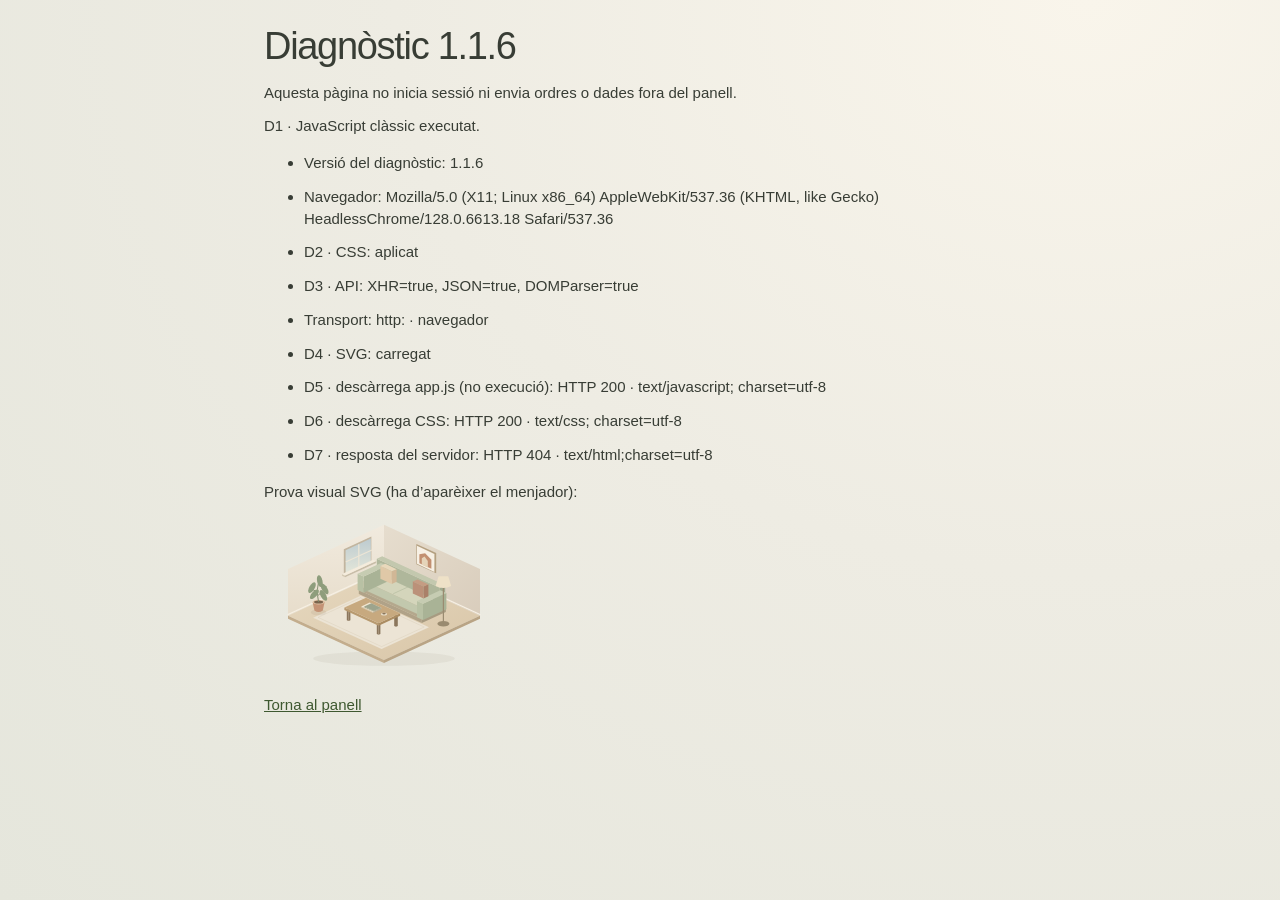
==== glass_rooms/www/diagnostics.html @ 0fcc05b3 "Release Glass Rooms 1.1.6: "Nit càlida" redesign of the iPad app The native iOS 9 client is redesign" ====
<!doctype html>
<html lang="ca">
<head>
  <meta charset="utf-8">
  <meta name="viewport" content="width=device-width, initial-scale=1">
  <title>Glass Rooms · Diagnòstic 1.1.6</title>
  <link rel="stylesheet" href="./style.css?v=1.1.6">
</head>
<body>
  <main class="diagnostics">
    <h1>Diagnòstic 1.1.6</h1>
    <p>Aquesta pàgina no inicia sessió ni envia ordres o dades fora del panell.</p>
    <p id="diagnostic-js">D0 · L’script de diagnòstic encara no s’ha executat.</p>
    <div id="css-probe" aria-hidden="true"></div>
    <ul id="diagnostic-results"></ul>
    <p>Prova visual SVG (ha d’aparèixer el menjador):</p>
    <img id="diagnostic-image" src="./assets/menjador.svg" width="240" height="162" alt="Menjador">
    <p><a href="./?v=1.1.6">Torna al panell</a></p>
    <noscript><p>JavaScript està desactivat per a aquesta pàgina.</p></noscript>
  </main>
  <script src="./diagnostics.js?v=1.1.6"></script>
</body>
</html>
---- glass_rooms/www/style.css ----
/* Safari 9.3.5 baseline: floats, block layout, explicit native-control reset. */
main, header, nav, aside, section, footer { display: block; }
[hidden] { display: none !important; }
#css-probe { position: absolute; width: 9px; height: 0; overflow: hidden; visibility: hidden; }
.boot-status { padding: 16px; margin: 12px 12px 12px 100px; background: #fff2d8; color: #593d18; }
* { box-sizing: border-box; }
html { height: 100%; min-height: 100%; background: #eeeae1; }
body { margin: 0; color: #383d35; background: #eeeae1; background: radial-gradient(ellipse at 85% 0%, #f9f5eb 0%, #eeece3 45%, #e5e6dc 100%); font-family: -apple-system, BlinkMacSystemFont, "Helvetica Neue", Arial, sans-serif; font-size: 15px; line-height: 1.45; -webkit-text-size-adjust: 100%; min-height: 100%; }
.panel-page,.panel-page body { height: 100%; overflow: hidden; }
button,input,select { font: inherit; }
button { color: inherit; cursor: pointer; -webkit-tap-highlight-color: rgba(97,116,83,.12); }
button,a,input,select { touch-action: manipulation; }
button { -webkit-appearance: none; appearance: none; border: 0; background: none; border-radius: 0; margin: 0; padding: 0; font-size: 15px; line-height: 1.45; white-space: normal; overflow: visible; }
button:disabled { cursor: default; opacity: .52; }
button:focus, input:focus, select:focus, a:focus { outline: 2px solid #7b8b66; outline-offset: 3px; }
button::-moz-focus-inner { border: 0; }
input,select { max-width: 100%; }
h1,h2,h3,p { margin: 0; }
h1,h2 { font-weight: 400; letter-spacing: -1.3px; }
h1 { font-size: 38px; line-height: 1.2; }
h2 { font-size: 28px; }
h3 { font-size: 17px; font-weight: 500; }
.hidden { display: none !important; }
.icon { width: 23px; height: 23px; display: inline-block; vertical-align: middle; line-height: 1; }
.icon svg { width: 100%; height: 100%; fill: none; stroke: currentColor; stroke-width: 1.5; stroke-linecap: round; stroke-linejoin: round; }
.rail { width: 90px; height: 100%; position: fixed; left: 0; top: 0; z-index: 5; background: rgba(249,248,240,.6); border-right: 1px solid rgba(255,255,255,.65); padding: 33px 12px; }
.brand-mark { width: 30px; height: 32px; margin: 0 auto 49px; overflow: hidden; -webkit-transform: rotate(-5deg); transform: rotate(-5deg); }
.brand-mark span { width: 12px; height: 13px; float: left; margin: 1px; border: 1px solid #747c65; border-radius: 4px; background: rgba(123,139,102,.12); }
.brand-mark span:nth-child(2) { background: #889477; }
.nav-button { width: 64px; height: 65px; margin-bottom: 13px; display: block; border-radius: 17px; color: #7c8174; }
.nav-button .icon { width: 23px; height: 23px; }
.nav-label { display: block; margin-top: 4px; font-size: 10px; letter-spacing: .2px; }
.nav-button.active { color: #4e5b40; background: #e0e5d6; box-shadow: inset 0 1px 0 rgba(255,255,255,.8); }
.rail-settings { position: absolute; bottom: 18px; }
#main { display: flex; flex-direction: column; height: 100%; max-width: 1610px; padding: 28px 46px 20px; margin-left: 90px; overflow: hidden; outline: none; }
.topbar,.page-footer { flex: 0 0 auto; }
#view { flex: 1 1 auto; min-height: 0; overflow-y: auto; -webkit-overflow-scrolling: touch; }
.topbar { min-height: 110px; position: relative; display: flex; justify-content: space-between; align-items: flex-start; }
.clock-block { position: relative; flex: 0 0 auto; text-align: right; }
.clock-block time { font-size: 30px; font-weight: 300; letter-spacing: -1px; font-variant-numeric: tabular-nums; }
.clock-block #date { display: block; font-size: 11px; color: #818577; margin-top: -2px; }
.time-icon { display: inline-block; color: #939477; width: 44px; height: 44px; margin: 0 3px 0 0; vertical-align: middle; border-radius: 12px; }
.time-icon:hover { background: rgba(123,139,102,.12); }
.time-icon .icon { width: 23px; height: 23px; }
.heading-row { position: static; margin: 0; }
.heading-row .eyebrow { display: none; }
.eyebrow { color: #8a8e7d; font-size: 10px; letter-spacing: 2.4px; font-weight: 600; margin-bottom: 11px; }
.page-subtitle { color: #858a7e; font-size: 14px; margin-top: 9px; }
.outline-button { min-height: 46px; padding: 10px 17px; border: 1px solid #cbd0bf; border-radius: 14px; background: rgba(255,255,255,.23); font-size: 12px; }
.outline-button .icon { width: 17px; height: 17px; margin-right: 9px; }
.status-dot { display: inline-block; width: 6px; height: 6px; border-radius: 50%; background: #b99b64; margin-right: 8px; vertical-align: middle; }
.section-label { color: #777d6d; font-size: 11px; letter-spacing: 1.7px; font-weight: 500; margin-bottom: 14px; }
.section-label span { float: right; color: #969b8c; font-size: 10px; letter-spacing: .4px; font-weight: 400; }
.room-grid { margin: 0 -8px; }
.room-grid:after, .summary-grid:after { content: ""; display: table; clear: both; }
.room-wrap { float: left; width: 25%; padding: 0 8px 16px; vertical-align: top; }
.room-card { width: 100%; height: 244px; display: block; text-align: left; border-radius: 20px; background: rgba(250,249,242,.74); border: 1px solid rgba(255,255,255,.86); box-shadow: 0 6px 15px rgba(70,78,56,.025); padding: 16px 17px 13px; position: relative; overflow: hidden; }
.room-card:hover { background: rgba(255,255,250,.92); }
.room-title { font-size: 17px; font-weight: 500; letter-spacing: -.2px; position: relative; z-index: 1; }
.room-art { display: block; width: 100%; height: 154px;  margin: -3px auto -1px; }
.room-meta { padding-top: 8px; border-top: 1px solid rgba(182,190,166,.22); font-size: 10px; color: #8d927f; white-space: nowrap; }
.room-meta .status-dot { width: 5px; height: 5px; margin-right: 6px; background: #a4ab94; }
.room-meta.has-issue .status-dot { background: #b9955a; }
.room-meta.has-issue { color: #92794c; }
.page-footer { margin: 11px 0 0; color: #919785; font-size: 10px; overflow: hidden; letter-spacing: .2px; }
.page-footer>span:last-child { float: right; padding-top: 4px; }
.footer-leaf { font-size: 22px; vertical-align: -2px; margin-right: 5px; color: #7c8b68; }
.summary-grid { margin: 0 -8px 10px; }
.summary-wrap { float: left; padding: 0 8px 16px; width: 50%; vertical-align: top; }
.summary-card { width: 100%; min-height: 133px; text-align: left; border-radius: 20px; background: rgba(250,249,242,.74); border: 1px solid rgba(255,255,255,.8); padding: 22px; }
.summary-card .icon { color: #89947a; margin-right: 10px; }
.summary-card h3 { display: inline-block; }
.summary-value { font-size: 25px; font-weight: 300; letter-spacing: -.5px; display: block; padding: 12px 0 2px; }
.summary-note { color: #858c79; font-size: 12px; }
.climate-grid { margin: 0 -8px; }
.climate-grid:after { content: ""; display: table; clear: both; }
.climate-card { float: left; width: calc(50% - 16px); margin: 0 8px 16px; padding: 22px; border: 1px solid #dce2d2; border-radius: 20px; background: #f8f8f0; }
.climate-room { margin-bottom: 13px; font-size: 19px; }
.climate-reading { min-height: 84px; position: relative; padding: 11px 0 11px 34px; border-top: 1px solid #e1e5d9; }
.climate-reading .icon { position: absolute; left: 0; top: 14px; color: #758c84; }
.climate-kind { display: block; color: #7e897c; font-size: 12px; }
.climate-value { display: block; font-size: 28px; font-weight: 400; line-height: 1.2; font-variant-numeric: tabular-nums; }
.climate-name,.climate-issue { display: block; color: #8b927f; font-size: 11px; }
.climate-issue { color: #a47848; }
.climate-periods { margin: 0 8px 16px; }
.climate-period { min-height: 42px; min-width: 70px; margin: 0 8px 4px 0; padding: 8px 14px; border: 1px solid #cbd2c4; border-radius: 11px; background: #f8f8f0; color: #52634f; font-size: 13px; }
.climate-period.selected { background: #dfe9da; border-color: #91aa8d; font-weight: 600; }
.climate-chart { margin: 14px 0 0 -34px; padding: 12px 12px 4px; border: 1px solid #e1e5d9; border-radius: 13px; background: #fdfdf8; }
.climate-plot { display: block; width: 100%; height: 115px; overflow: visible; }
.climate-axis { stroke: #d5ddd2; stroke-width: 1; }
.climate-line { fill: none; stroke-width: 2.5; stroke-linecap: round; stroke-linejoin: round; }
.temperature-line { stroke: #bd7958; }
.humidity-line { stroke: #668ca1; }
.climate-marker { fill: #fff; stroke: #546e67; stroke-width: 2; }
.climate-chart-endpoints { display: flex; justify-content: space-between; color: #7e897c; font-size: 10px; }
.climate-selected { min-height: 20px; margin: 10px 0 2px; color: #4d6258; font-size: 12px; font-variant-numeric: tabular-nums; }
.climate-slider { display: block; width: 100%; height: 32px; margin: 0; }
.climate-chart-message { min-height: 40px; color: #7e897c; font-size: 12px; }
.device-list { list-style: none; padding: 0; margin: 0; }
.device-item { padding: 18px 0; border-bottom: 1px solid #dce0d3; }
.device-name { font-size: 15px; font-weight: 500; padding-right: 5px; }
.device-state { color: #788669; font-size: 12px; padding: 5px 0; }
.device-state.issue { color: #ab8152; }
.device-note { color: #8b907f; font-size: 12px; line-height: 1.6; }
.entity-id { font-size: 10px; color: #909582; word-break: break-all; display: block; margin-top: 5px; }
.group-badge { font-size: 9px; text-transform: uppercase; background: #e1e6d8; padding: 3px 6px; border-radius: 4px; margin-left: 5px; letter-spacing: .6px; }
.controls { margin-top: 9px; }
.action-button { min-height: 46px; border: 1px solid #bdc6af; border-radius: 10px; padding: 10px 14px; margin: 4px 6px 4px 0; background: #e7ebdf; font-size: 12px; }
.action-button:disabled { background: #eeeee7; border-color: #d1d5c9; }
.control-label { display: block; font-size: 12px; margin: 12px 0 6px; }
.range-row { position: relative; padding-right: 92px; min-height: 54px; }
.range-row input[type=range] { width: 100%; min-height: 44px; display: block; margin: 0; }
.range-row button { position: absolute; right: 0; top: 0; width: 82px; margin: 0; }
select,input[type=password] { min-height: 46px; padding: 10px 12px; border: 1px solid #c2cab6; border-radius: 10px; background: #f9faf3; color: #47513e; font-size: 16px; }
select { width: 100%; margin: 4px 0; }
.modal-layer { position: fixed; z-index: 20; left: 0; top: 0; right: 0; bottom: 0; }
.modal-backdrop { position: absolute; left: 0; top: 0; right: 0; bottom: 0; background: rgba(39,49,35,.24); }
.drawer { position: absolute; right: 18px; top: 18px; bottom: 18px; width: 440px; background: #f3f4eb; border: 1px solid #fff; border-radius: 25px; box-shadow: 0 20px 70px rgba(43,54,37,.13); overflow: hidden; }
.drawer.room-modal { width: 680px; max-width: calc(100% - 36px); height: 80vh; max-height: calc(100% - 36px); top: 50%; right: auto; bottom: auto; left: 50%; -webkit-transform: translate(-50%,-50%); transform: translate(-50%,-50%); }
.drawer-head { position: absolute; left: 0; right: 0; top: 0; height: 110px; padding: 26px 26px 18px; border-bottom: 1px solid #dee2d5; }
.drawer-head .eyebrow { margin-bottom: 8px; }
.drawer-head h2 { padding-right: 35px; }
.drawer-content { position: absolute; top: 110px; bottom: 0; left: 0; right: 0; overflow-y: auto; -webkit-overflow-scrolling: touch; padding: 0 26px 28px; }
.icon-button { width: 46px; height: 46px; border-radius: 50%; background: #e7eadd; position: absolute; right: 18px; top: 30px; }
.drawer-art { width: 100%; height: 190px; display: block; margin: 12px auto; }
.empty-state { padding: 26px 0; }
.empty-state h3 { font-weight: 400; font-size: 21px; margin-bottom: 10px; }
.empty-state p,.info-box { font-size: 13px; color: #808875; line-height: 1.7; }
.empty-state button { margin-top: 20px; }
.info-box { padding: 16px; background: #e9eddf; border-radius: 12px; margin: 18px 0; }
.settings-section { padding: 23px 0; border-bottom: 1px solid #dce0d3; }
.settings-section h3 { margin-bottom: 13px; }
.segmented { overflow: hidden; padding: 4px; border-radius: 13px; background: #e4e8da; }
.segmented button { float: left; width: 33.333%; min-height: 45px; border-radius: 10px; font-size: 13px; }
.segmented button.selected { background: #fafbf5; box-shadow: 0 2px 4px rgba(30,40,20,.06); }
.check-label { display: block; padding: 10px 0; font-size: 14px; }
.check-label input { width: 20px; height: 20px; vertical-align: -4px; margin-right: 8px; }
.muted { color: #8a917e; font-size: 12px; line-height: 1.6; }
.audit-json { display: block; white-space: pre-wrap; font-size: 11px; word-break: break-all; background: #e8eddf; padding: 12px; border-radius: 10px; max-height: 360px; overflow: auto; }
.login-layer { position: fixed; z-index: 40; left: 0; right: 0; top: 0; bottom: 0; background: #eaece0; background: rgba(233,237,222,.97); overflow-y: auto; }
.login-card { max-width: 410px; margin: 60px auto 40px; padding: 36px; background: #f6f7ef; border: 1px solid #fff; border-radius: 24px; }
.login-card h2 { margin-bottom: 16px; }
.login-card p { margin-bottom: 16px; color: #7c866e; font-size: 13px; }
.login-card label { display: block; margin-top: 25px; font-size: 12px; }
.login-card input { width: 100%; margin: 8px 0 14px; }
.pin-display { min-height: 45px; padding: 7px 0; text-align: center; color: #748561; font-size: 25px; letter-spacing: 8px; white-space: nowrap; }
.login-card .pin-status { margin: 0 0 12px; text-align: center; }
.pinpad { max-width: 270px; margin: 0 auto 18px; overflow: hidden; }
.pinpad button { float: left; width: 31.333%; height: 62px; margin: 1%; border: 1px solid #c2cab6; border-radius: 12px; background: #f9faf3; color: #47513e; font-size: 24px; }
.pinpad button:active { background: #e0e8d7; }
.pinpad button:disabled { opacity: .5; }
.primary-button { background: #748561; color: #fff; border-radius: 11px; padding: 13px 18px; min-height: 48px; font-size: 14px; width: 100%; }
.primary-button span { float: right; }
#login-error { color: #a45c42; }
.toast { position: fixed; z-index: 60; bottom: 25px; left: 50%; width: 380px; max-width: 90%; margin-left: -190px; background: #414d36; color: #fff; border: 1px solid rgba(255,255,255,.2); border-radius: 14px; padding: 18px 21px; font-size: 13px; box-shadow: 0 5px 24px rgba(0,0,0,.15); }
.skip-link { position: fixed; top: -60px; left: 100px; z-index: 99; background: #fff; color: #333; padding: 10px; }
.skip-link:focus { top: 0; }
.noscript { position: fixed; z-index: 99; bottom: 0; left: 0; right: 0; background: #f9e7c5; padding: 20px; text-align: center; }
.glass .rail,.glass .room-card,.glass .summary-card { background-color: #faf9f2; }
.night { background: #172734; background: radial-gradient(ellipse at 85% 0%, #2c4050 0%, #20323e 45%, #152731 100%); color: #e2e8e8; }
.night .rail { background: rgba(20,37,48,.75); border-color: #354955; }
.night .nav-button { color: #8fa4ad; }
.night .nav-button.active { background: #344d59; color: #dbe8e3; box-shadow: none; }
.night .brand-mark span { border-color: #9eb0ae; }
.night .eyebrow,.night .page-subtitle,.night .local-label,.night .clock-block #date,.night .section-label,.night .page-footer,.night .muted { color: #a2b3b9; }
.night .outline-button { background: rgba(70,92,106,.25); border-color: #526672; color: #bacbd0; }
.night .room-card,.night .summary-card { background: #2d414c; border-color: #445762; box-shadow: 0 6px 15px rgba(0,0,0,.025); }
.night .room-card:hover { background: #344b57; }
.night .room-art,.night .drawer-art { opacity: .85; }
.night .room-meta { color: #b2beb6; border-color: #4d6165; }
.night .room-meta.has-issue,.night .device-state.issue { color: #dbbc8a; }
.night .summary-note,.night .device-note,.night .entity-id,.night .empty-state p { color: #a8babd; }
.night .summary-card .icon,.night .time-icon { color: #b4c9c3; }
.night .time-icon:hover { background: rgba(180,201,195,.14); }
.night .climate-card { background: #2d414c; border-color: #445762; }
.night .climate-reading { border-color: #445762; }
.night .climate-kind,.night .climate-name { color: #b2beb6; }
.night .climate-issue { color: #dbbc8a; }
.night .climate-period { background: #2d414c; border-color: #5b7070; color: #d5e1dc; }
.night .climate-period.selected { background: #496455; border-color: #829d84; }
.night .climate-chart { background: #263b45; border-color: #445762; }
.night .climate-axis { stroke: #546970; }
.night .climate-chart-endpoints,.night .climate-chart-message { color: #b2beb6; }
.night .climate-selected { color: #d5e1dc; }
.night .drawer,.night .login-card { background: #243944; border-color: #50616b; }
.night .drawer-head,.night .device-item,.night .settings-section { border-color: #425862; }
.night .icon-button,.night .info-box,.night .segmented,.night .group-badge,.night .audit-json { background: #344d56; color: #c4d0d1; }
.night .segmented button.selected { background: #607780; color: #fff; }
.night .action-button,.night select,.night input[type=password] { color: #dde7e5; background: #3a535c; border-color: #6d8389; }
.night .pin-display { color: #d1dca9; }
.night .pinpad button { color: #dde7e5; background: #3a535c; border-color: #6d8389; }
.night .action-button:disabled { background: #364a53; border-color: #4e626a; }
.night .device-state { color: #b8cfa9; }
.night .login-layer { background: #172c37; }
.night .login-card p { color: #bacacc; }
.room-meta { font-size: 11px; color: #717966; }
@media (min-width: 1400px) { #main { padding: 35px 58px 24px; } .topbar { min-height: 110px; } .room-card { height: 282px; padding: 20px 22px 15px; } .room-art { height: 184px; margin-top: 0; } .room-meta { font-size: 12px; } .room-title { font-size: 19px; } }
@media (max-width: 1100px) { #main { padding: 24px 29px 18px; } .rail { width: 80px; padding-left: 8px; padding-right: 8px; } #main { margin-left: 80px; } .topbar { min-height: 105px; } h1 { font-size: 33px; } .room-wrap { padding: 0 6px 12px; } .room-grid { margin: 0 -6px; } .room-card { height: 211px; padding: 13px 13px 10px; border-radius: 17px; } .room-art { height: 127px; } .room-title { font-size: 16px; } .room-meta { font-size: 11px; } }
@media (min-width: 821px) and (max-width: 1100px) and (max-height: 700px) { .room-wrap { padding-bottom: 8px; } .room-card { height: 196px; } .room-art { height: 114px; } .page-footer { margin-top: 4px; } }
@media (max-width: 820px) { #main { padding: 24px; } .topbar { min-height: 105px; } .room-wrap { width: 50%; } .room-card { height: 238px; } .room-art { height: 151px; } .room-meta { font-size: 11px; } .page-footer>span:last-child { float: none; display: block; } }
@media (min-width: 521px) and (max-width: 820px) { .room-wrap { padding-bottom: 8px; } .room-card { height: 160px; padding: 10px 13px 8px; } .room-art { height: 95px; margin: -5px auto -3px; } }
@media (max-width: 820px) { .climate-card { width: calc(100% - 16px); } }
@media (max-width: 520px) { .rail { width: 65px; padding: 25px 5px; } .brand-mark { margin-bottom: 36px; } .nav-button { width: 54px; height: 60px; border-radius: 14px; } #main { margin-left: 65px; padding: 18px 16px; } .topbar { min-height: 100px; } .clock-block time { font-size: 25px; } .time-icon { width: 36px; height: 36px; margin-right: 2px; } .clock-block #date { display: none; } h1 { font-size: 28px; } .page-subtitle { font-size: 12px; } .room-wrap { width: 100%; } .room-card { height: 255px; } .room-art { height: 166px; } .room-meta { font-size: 11px; } .summary-wrap { width: 100%; } .drawer { top: 8px; right: 8px; bottom: 8px; left: 8px; width: auto; } .drawer.room-modal { top: 50%; right: auto; bottom: auto; left: 50%; width: calc(100% - 24px); max-width: none; height: 84vh; max-height: calc(100% - 24px); } .drawer-content { padding-left: 20px; padding-right: 20px; } .login-card { margin: 30px 15px; padding: 26px; } .toast { width: 86%; left: 7%; margin-left: 0; } .section-label span { display: none; } }

/* Opaque surfaces avoid old WebKit compositing and scroll-layer artefacts. */
.rail { background-color: #f3f3e9; }
.room-card,.summary-card { background-color: #f8f8f0; }
.night .rail { background-color: #192d39; }
.night .room-card,.night .summary-card { background-color: #2d414c; }
.icon svg { display: block; }
.room-title { display: block; }
.room-card { color: #383d35; }
.night .room-card { color: #e2e8e8; }
.room-card.room-lit { background-color: #fff8e9; border-color: #ead4a1; box-shadow: 0 0 0 1px rgba(226,187,109,.2), 0 8px 24px rgba(171,131,64,.13), inset 0 0 48px rgba(255,216,135,.22); }
.room-card.room-dark { background-color: #e7eae5; border-color: #d2d9d0; }
.room-card.room-lit .room-art { opacity: 1; }
.room-card.room-dark .room-art { opacity: .42; }
.room-meta.has-issue { white-space: normal; }
.all-lights-row { display: -webkit-flex; display: flex; margin: 0 -8px 18px; }
.all-lights-control { display: block; width: calc(50% - 16px); min-height: 72px; margin: 0 8px; padding: 12px 18px; border: 1px solid #c9d2c3; border-radius: 17px; background: #e7ece2; color: #405548; text-align: left; }
.all-lights-control .icon { float: left; width: 42px; height: 42px; margin: 1px 15px 0 0; }
.all-lights-content,.all-lights-label,.all-lights-note { display: block; }
.all-lights-label { font-size: 17px; font-weight: 600; }
.all-lights-note { font-size: 11px; opacity: .82; }
.all-lights-control.all-lights-on { background: #f6e5bb; border-color: #e5c989; color: #715228; }
.all-lights-control:disabled { opacity: .58; }
.night .all-lights-control { background: #344d56; border-color: #5c7479; color: #d9e5df; }
.night .all-lights-control.all-lights-on { background: #5a503e; border-color: #9d8356; color: #ffe3a6; }
.room-wrap { position: relative; }
.room-light-badge { position: absolute; top: 0; right: 0; bottom: 16px; left: 0; z-index: 3; display: block; width: 88px; height: 88px; margin: auto; padding: 0; border: 2px solid currentColor; border-radius: 50%; text-align: center; }
.room-light-badge .icon { position: absolute; top: 50%; left: 50%; display: block; width: 44px; height: 44px; margin: 0; -webkit-transform: translate(-50%,-50%); transform: translate(-50%,-50%); }
.room-light-badge:disabled { cursor: default; opacity: 1; }
.room-light-badge.bulb-lit { color: #8a6730; background: rgba(246,229,187,.62); box-shadow: 0 0 12px rgba(255,213,124,.65); }
.room-light-badge.bulb-dark { color: #52645a; background: rgba(225,231,226,.62); }
.night .room-card.room-lit { background-color: #3e4741; border-color: #a58e5e; box-shadow: 0 0 0 1px rgba(236,197,115,.19), 0 8px 26px rgba(229,181,95,.18), inset 0 0 55px rgba(245,202,119,.15); }
.night .room-card.room-dark { background-color: #263741; border-color: #3b5059; }
.night .room-light-badge.bulb-dark { color: #82949b; background: rgba(23,40,49,.62); }
@media (max-width: 1100px) { .room-light-badge { bottom: 12px; } }
@media (max-width: 520px) { .all-lights-row { display: block; } .all-lights-control { width: calc(100% - 16px); margin-bottom: 8px; } }
@media (min-width: 821px) and (max-width: 1100px) and (max-height: 700px) { .room-light-badge { bottom: 8px; } }
@media (min-width: 521px) and (max-width: 820px) { .room-light-badge { width: 72px; height: 72px; bottom: 8px; } .room-light-badge .icon { width: 38px; height: 38px; } }
@media (max-height: 540px) { .rail { position: absolute; min-height: 540px; } .drawer { top: 4px; bottom: 4px; } .drawer-head { height: 86px; padding-top: 14px; } .drawer-content { top: 86px; } .icon-button { top: 16px; } .login-card { margin-top: 12px; } }

.diagnostics { max-width: 800px; padding: 24px; margin: 0 auto; }
.diagnostics p,.diagnostics li { margin: 12px 0; word-wrap: break-word; }
.diagnostics a { color: #3e5830; text-decoration: underline; }
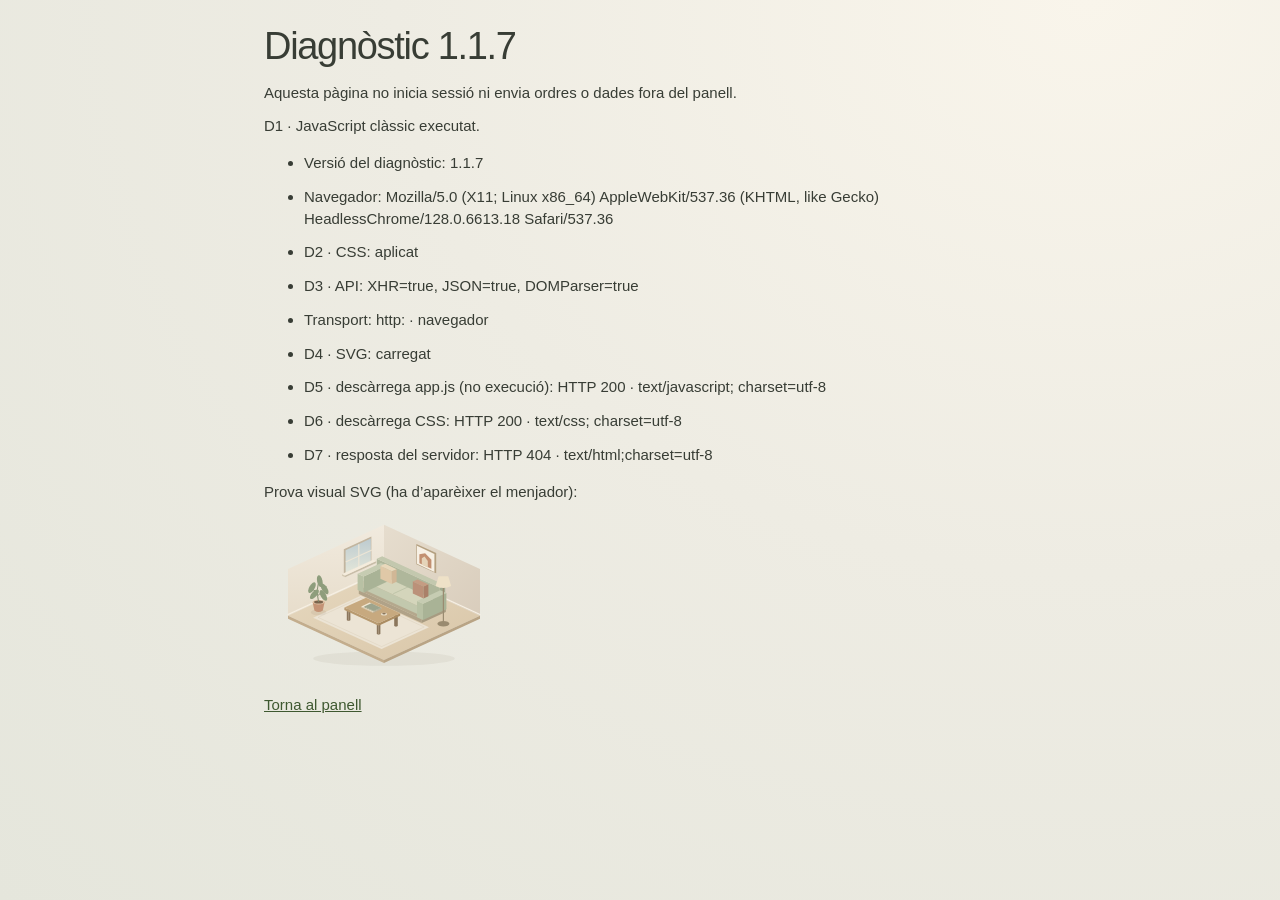
==== commit 0e1a8190: "Release Glass Rooms 1.1.7: no notice when the iPad app sends a light command The "Enviant N ordres…"" ====
--- a/glass_rooms/www/diagnostics.html
+++ b/glass_rooms/www/diagnostics.html
@@ -3,21 +3,21 @@
 <head>
   <meta charset="utf-8">
   <meta name="viewport" content="width=device-width, initial-scale=1">
-  <title>Glass Rooms · Diagnòstic 1.1.6</title>
-  <link rel="stylesheet" href="./style.css?v=1.1.6">
+  <title>Glass Rooms · Diagnòstic 1.1.7</title>
+  <link rel="stylesheet" href="./style.css?v=1.1.7">
 </head>
 <body>
   <main class="diagnostics">
-    <h1>Diagnòstic 1.1.6</h1>
+    <h1>Diagnòstic 1.1.7</h1>
     <p>Aquesta pàgina no inicia sessió ni envia ordres o dades fora del panell.</p>
     <p id="diagnostic-js">D0 · L’script de diagnòstic encara no s’ha executat.</p>
     <div id="css-probe" aria-hidden="true"></div>
     <ul id="diagnostic-results"></ul>
     <p>Prova visual SVG (ha d’aparèixer el menjador):</p>
     <img id="diagnostic-image" src="./assets/menjador.svg" width="240" height="162" alt="Menjador">
-    <p><a href="./?v=1.1.6">Torna al panell</a></p>
+    <p><a href="./?v=1.1.7">Torna al panell</a></p>
     <noscript><p>JavaScript està desactivat per a aquesta pàgina.</p></noscript>
   </main>
-  <script src="./diagnostics.js?v=1.1.6"></script>
+  <script src="./diagnostics.js?v=1.1.7"></script>
 </body>
 </html>
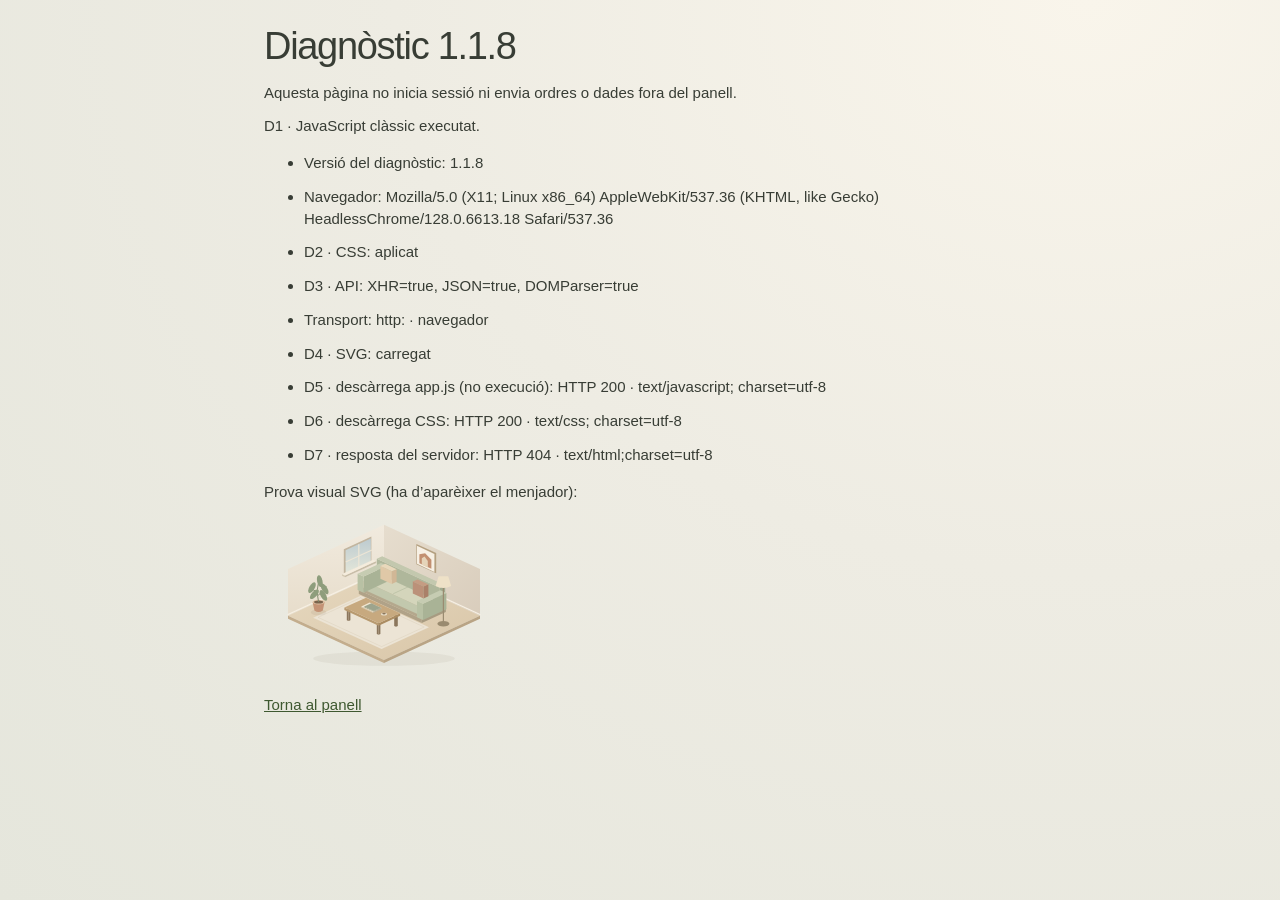
==== commit 471e9bc6: "Release Glass Rooms 1.1.8: full-screen climate page in the iPad app The climate page hides the clock" ====
--- a/glass_rooms/www/diagnostics.html
+++ b/glass_rooms/www/diagnostics.html
@@ -3,21 +3,21 @@
 <head>
   <meta charset="utf-8">
   <meta name="viewport" content="width=device-width, initial-scale=1">
-  <title>Glass Rooms · Diagnòstic 1.1.7</title>
-  <link rel="stylesheet" href="./style.css?v=1.1.7">
+  <title>Glass Rooms · Diagnòstic 1.1.8</title>
+  <link rel="stylesheet" href="./style.css?v=1.1.8">
 </head>
 <body>
   <main class="diagnostics">
-    <h1>Diagnòstic 1.1.7</h1>
+    <h1>Diagnòstic 1.1.8</h1>
     <p>Aquesta pàgina no inicia sessió ni envia ordres o dades fora del panell.</p>
     <p id="diagnostic-js">D0 · L’script de diagnòstic encara no s’ha executat.</p>
     <div id="css-probe" aria-hidden="true"></div>
     <ul id="diagnostic-results"></ul>
     <p>Prova visual SVG (ha d’aparèixer el menjador):</p>
     <img id="diagnostic-image" src="./assets/menjador.svg" width="240" height="162" alt="Menjador">
-    <p><a href="./?v=1.1.7">Torna al panell</a></p>
+    <p><a href="./?v=1.1.8">Torna al panell</a></p>
     <noscript><p>JavaScript està desactivat per a aquesta pàgina.</p></noscript>
   </main>
-  <script src="./diagnostics.js?v=1.1.7"></script>
+  <script src="./diagnostics.js?v=1.1.8"></script>
 </body>
 </html>
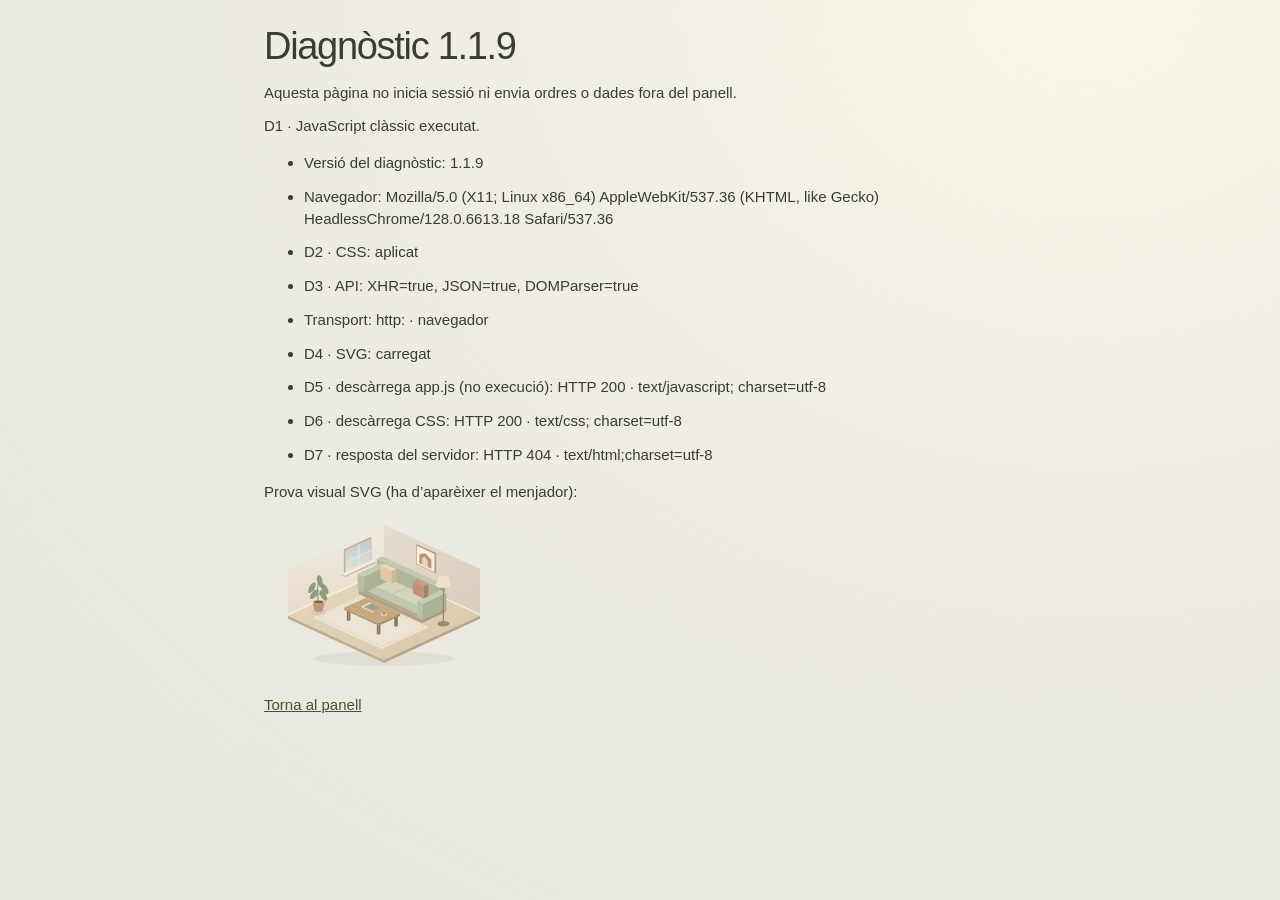
==== commit cfa0b652: "Release Glass Rooms 1.1.9: block unresponsive lights, flat humidity history, theme in settings - iPa" ====
--- a/glass_rooms/www/diagnostics.html
+++ b/glass_rooms/www/diagnostics.html
@@ -3,21 +3,21 @@
 <head>
   <meta charset="utf-8">
   <meta name="viewport" content="width=device-width, initial-scale=1">
-  <title>Glass Rooms · Diagnòstic 1.1.8</title>
-  <link rel="stylesheet" href="./style.css?v=1.1.8">
+  <title>Glass Rooms · Diagnòstic 1.1.9</title>
+  <link rel="stylesheet" href="./style.css?v=1.1.9">
 </head>
 <body>
   <main class="diagnostics">
-    <h1>Diagnòstic 1.1.8</h1>
+    <h1>Diagnòstic 1.1.9</h1>
     <p>Aquesta pàgina no inicia sessió ni envia ordres o dades fora del panell.</p>
     <p id="diagnostic-js">D0 · L’script de diagnòstic encara no s’ha executat.</p>
     <div id="css-probe" aria-hidden="true"></div>
     <ul id="diagnostic-results"></ul>
     <p>Prova visual SVG (ha d’aparèixer el menjador):</p>
     <img id="diagnostic-image" src="./assets/menjador.svg" width="240" height="162" alt="Menjador">
-    <p><a href="./?v=1.1.8">Torna al panell</a></p>
+    <p><a href="./?v=1.1.9">Torna al panell</a></p>
     <noscript><p>JavaScript està desactivat per a aquesta pàgina.</p></noscript>
   </main>
-  <script src="./diagnostics.js?v=1.1.8"></script>
+  <script src="./diagnostics.js?v=1.1.9"></script>
 </body>
 </html>
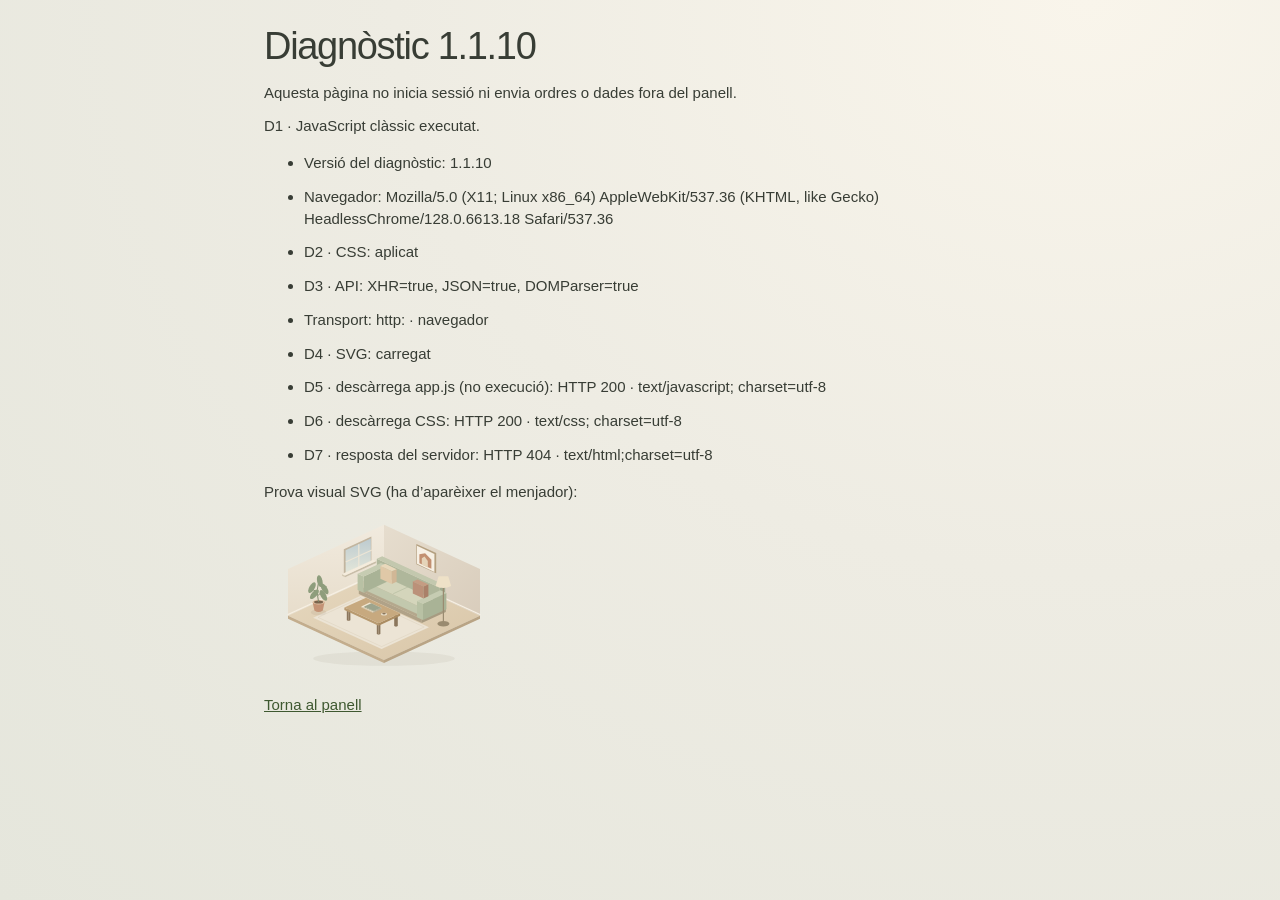
==== commit e9a703d0: "Release Glass Rooms 1.1.10: full-screen security panel in the iPad app - iPad app: new security page" ====
--- a/glass_rooms/www/diagnostics.html
+++ b/glass_rooms/www/diagnostics.html
@@ -3,21 +3,21 @@
 <head>
   <meta charset="utf-8">
   <meta name="viewport" content="width=device-width, initial-scale=1">
-  <title>Glass Rooms · Diagnòstic 1.1.9</title>
-  <link rel="stylesheet" href="./style.css?v=1.1.9">
+  <title>Glass Rooms · Diagnòstic 1.1.10</title>
+  <link rel="stylesheet" href="./style.css?v=1.1.10">
 </head>
 <body>
   <main class="diagnostics">
-    <h1>Diagnòstic 1.1.9</h1>
+    <h1>Diagnòstic 1.1.10</h1>
     <p>Aquesta pàgina no inicia sessió ni envia ordres o dades fora del panell.</p>
     <p id="diagnostic-js">D0 · L’script de diagnòstic encara no s’ha executat.</p>
     <div id="css-probe" aria-hidden="true"></div>
     <ul id="diagnostic-results"></ul>
     <p>Prova visual SVG (ha d’aparèixer el menjador):</p>
     <img id="diagnostic-image" src="./assets/menjador.svg" width="240" height="162" alt="Menjador">
-    <p><a href="./?v=1.1.9">Torna al panell</a></p>
+    <p><a href="./?v=1.1.10">Torna al panell</a></p>
     <noscript><p>JavaScript està desactivat per a aquesta pàgina.</p></noscript>
   </main>
-  <script src="./diagnostics.js?v=1.1.9"></script>
+  <script src="./diagnostics.js?v=1.1.10"></script>
 </body>
 </html>
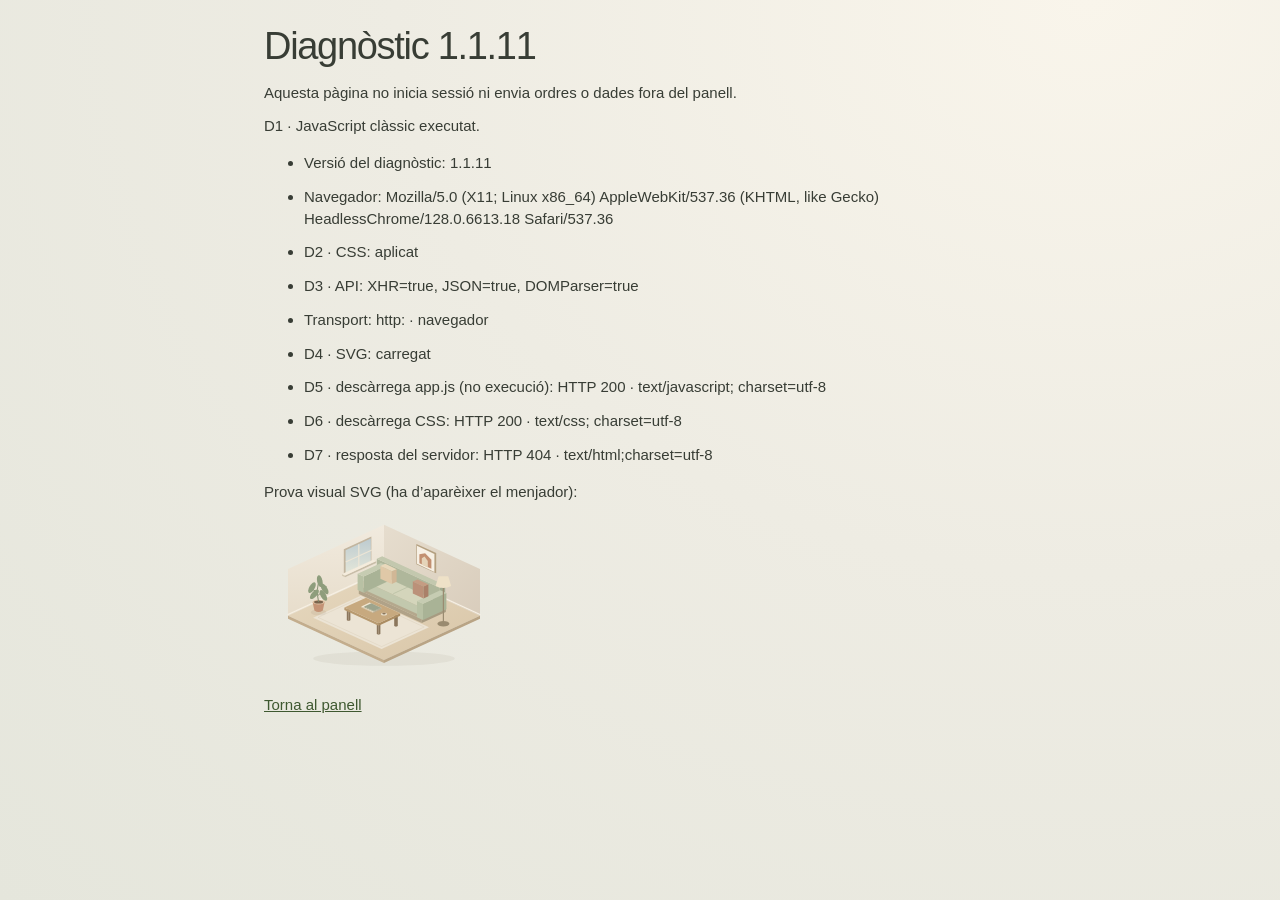
==== commit 9678d7ca: "Release Glass Rooms 1.1.11: humidity trend on the home page, swipeable pages - iPad app: the clock c" ====
--- a/glass_rooms/www/diagnostics.html
+++ b/glass_rooms/www/diagnostics.html
@@ -3,21 +3,21 @@
 <head>
   <meta charset="utf-8">
   <meta name="viewport" content="width=device-width, initial-scale=1">
-  <title>Glass Rooms · Diagnòstic 1.1.10</title>
-  <link rel="stylesheet" href="./style.css?v=1.1.10">
+  <title>Glass Rooms · Diagnòstic 1.1.11</title>
+  <link rel="stylesheet" href="./style.css?v=1.1.11">
 </head>
 <body>
   <main class="diagnostics">
-    <h1>Diagnòstic 1.1.10</h1>
+    <h1>Diagnòstic 1.1.11</h1>
     <p>Aquesta pàgina no inicia sessió ni envia ordres o dades fora del panell.</p>
     <p id="diagnostic-js">D0 · L’script de diagnòstic encara no s’ha executat.</p>
     <div id="css-probe" aria-hidden="true"></div>
     <ul id="diagnostic-results"></ul>
     <p>Prova visual SVG (ha d’aparèixer el menjador):</p>
     <img id="diagnostic-image" src="./assets/menjador.svg" width="240" height="162" alt="Menjador">
-    <p><a href="./?v=1.1.10">Torna al panell</a></p>
+    <p><a href="./?v=1.1.11">Torna al panell</a></p>
     <noscript><p>JavaScript està desactivat per a aquesta pàgina.</p></noscript>
   </main>
-  <script src="./diagnostics.js?v=1.1.10"></script>
+  <script src="./diagnostics.js?v=1.1.11"></script>
 </body>
 </html>
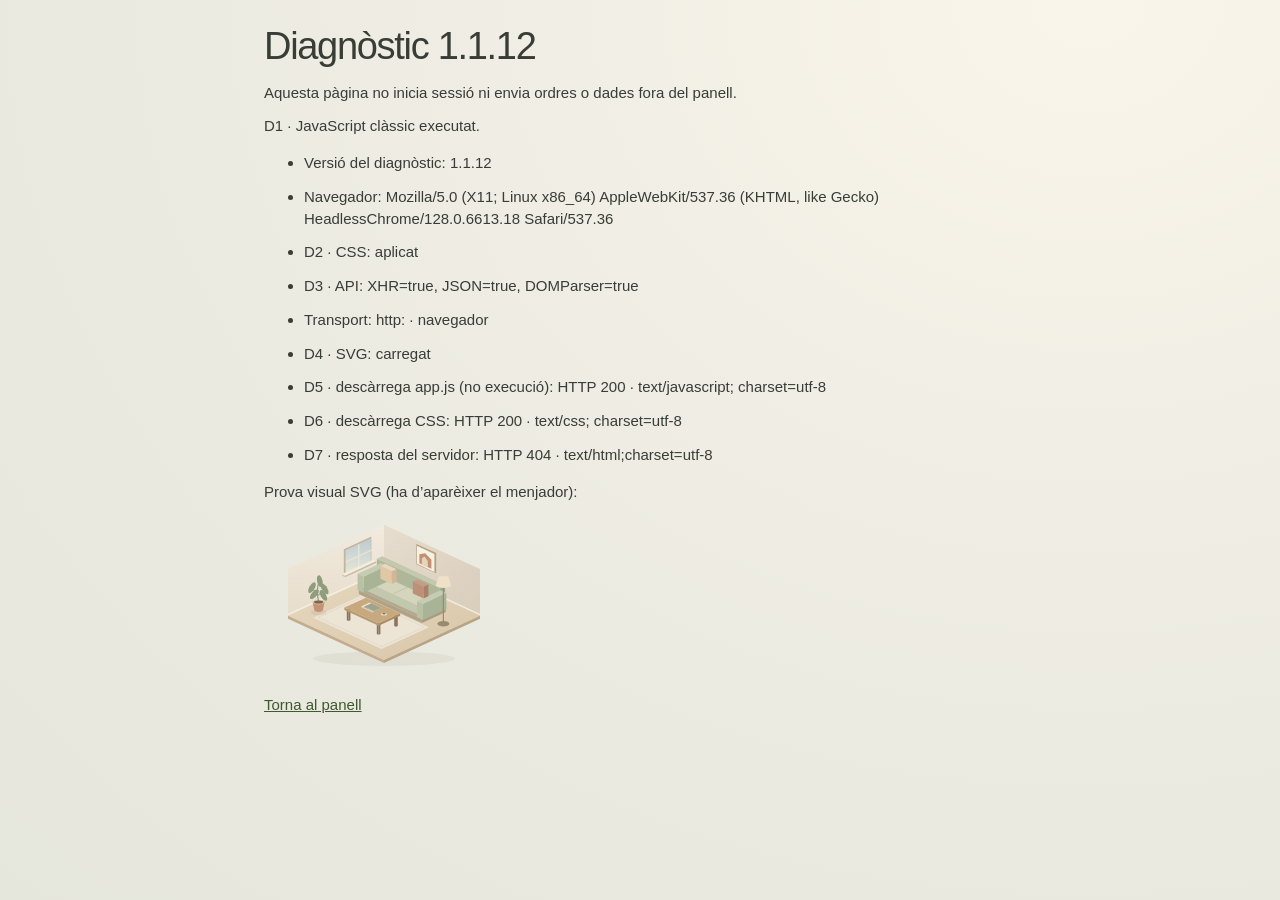
==== commit 52779709: "Release Glass Rooms 1.1.12: camera still fix, doors and windows under the alarm - Server: the camera" ====
--- a/glass_rooms/www/diagnostics.html
+++ b/glass_rooms/www/diagnostics.html
@@ -3,21 +3,21 @@
 <head>
   <meta charset="utf-8">
   <meta name="viewport" content="width=device-width, initial-scale=1">
-  <title>Glass Rooms · Diagnòstic 1.1.11</title>
-  <link rel="stylesheet" href="./style.css?v=1.1.11">
+  <title>Glass Rooms · Diagnòstic 1.1.12</title>
+  <link rel="stylesheet" href="./style.css?v=1.1.12">
 </head>
 <body>
   <main class="diagnostics">
-    <h1>Diagnòstic 1.1.11</h1>
+    <h1>Diagnòstic 1.1.12</h1>
     <p>Aquesta pàgina no inicia sessió ni envia ordres o dades fora del panell.</p>
     <p id="diagnostic-js">D0 · L’script de diagnòstic encara no s’ha executat.</p>
     <div id="css-probe" aria-hidden="true"></div>
     <ul id="diagnostic-results"></ul>
     <p>Prova visual SVG (ha d’aparèixer el menjador):</p>
     <img id="diagnostic-image" src="./assets/menjador.svg" width="240" height="162" alt="Menjador">
-    <p><a href="./?v=1.1.11">Torna al panell</a></p>
+    <p><a href="./?v=1.1.12">Torna al panell</a></p>
     <noscript><p>JavaScript està desactivat per a aquesta pàgina.</p></noscript>
   </main>
-  <script src="./diagnostics.js?v=1.1.11"></script>
+  <script src="./diagnostics.js?v=1.1.12"></script>
 </body>
 </html>
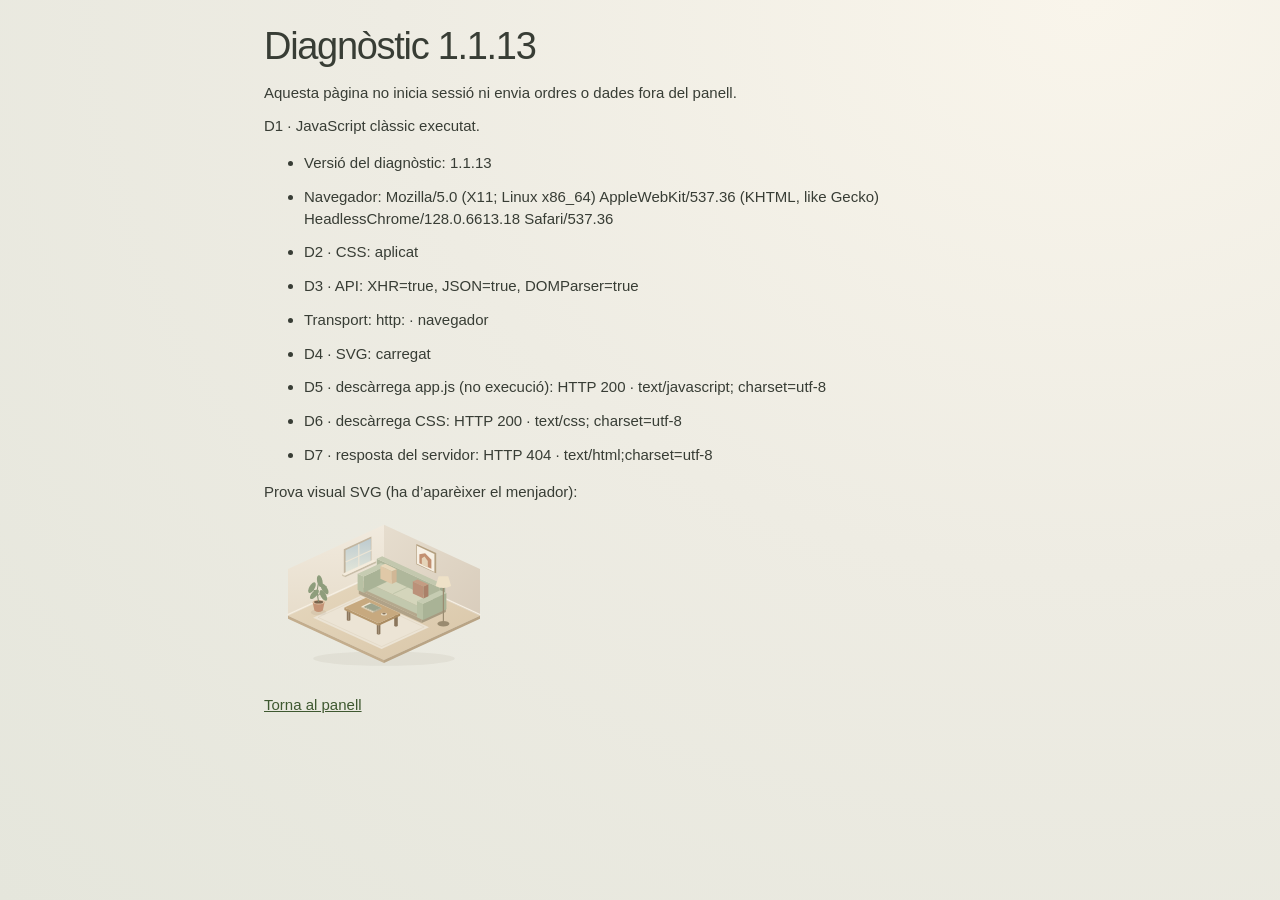
==== commit 3276e07c: "Release Glass Rooms 1.1.13: scenes strip, remote buttons, screen lock time - Server: new remote_butt" ====
--- a/glass_rooms/www/diagnostics.html
+++ b/glass_rooms/www/diagnostics.html
@@ -3,21 +3,21 @@
 <head>
   <meta charset="utf-8">
   <meta name="viewport" content="width=device-width, initial-scale=1">
-  <title>Glass Rooms · Diagnòstic 1.1.12</title>
-  <link rel="stylesheet" href="./style.css?v=1.1.12">
+  <title>Glass Rooms · Diagnòstic 1.1.13</title>
+  <link rel="stylesheet" href="./style.css?v=1.1.13">
 </head>
 <body>
   <main class="diagnostics">
-    <h1>Diagnòstic 1.1.12</h1>
+    <h1>Diagnòstic 1.1.13</h1>
     <p>Aquesta pàgina no inicia sessió ni envia ordres o dades fora del panell.</p>
     <p id="diagnostic-js">D0 · L’script de diagnòstic encara no s’ha executat.</p>
     <div id="css-probe" aria-hidden="true"></div>
     <ul id="diagnostic-results"></ul>
     <p>Prova visual SVG (ha d’aparèixer el menjador):</p>
     <img id="diagnostic-image" src="./assets/menjador.svg" width="240" height="162" alt="Menjador">
-    <p><a href="./?v=1.1.12">Torna al panell</a></p>
+    <p><a href="./?v=1.1.13">Torna al panell</a></p>
     <noscript><p>JavaScript està desactivat per a aquesta pàgina.</p></noscript>
   </main>
-  <script src="./diagnostics.js?v=1.1.12"></script>
+  <script src="./diagnostics.js?v=1.1.13"></script>
 </body>
 </html>
